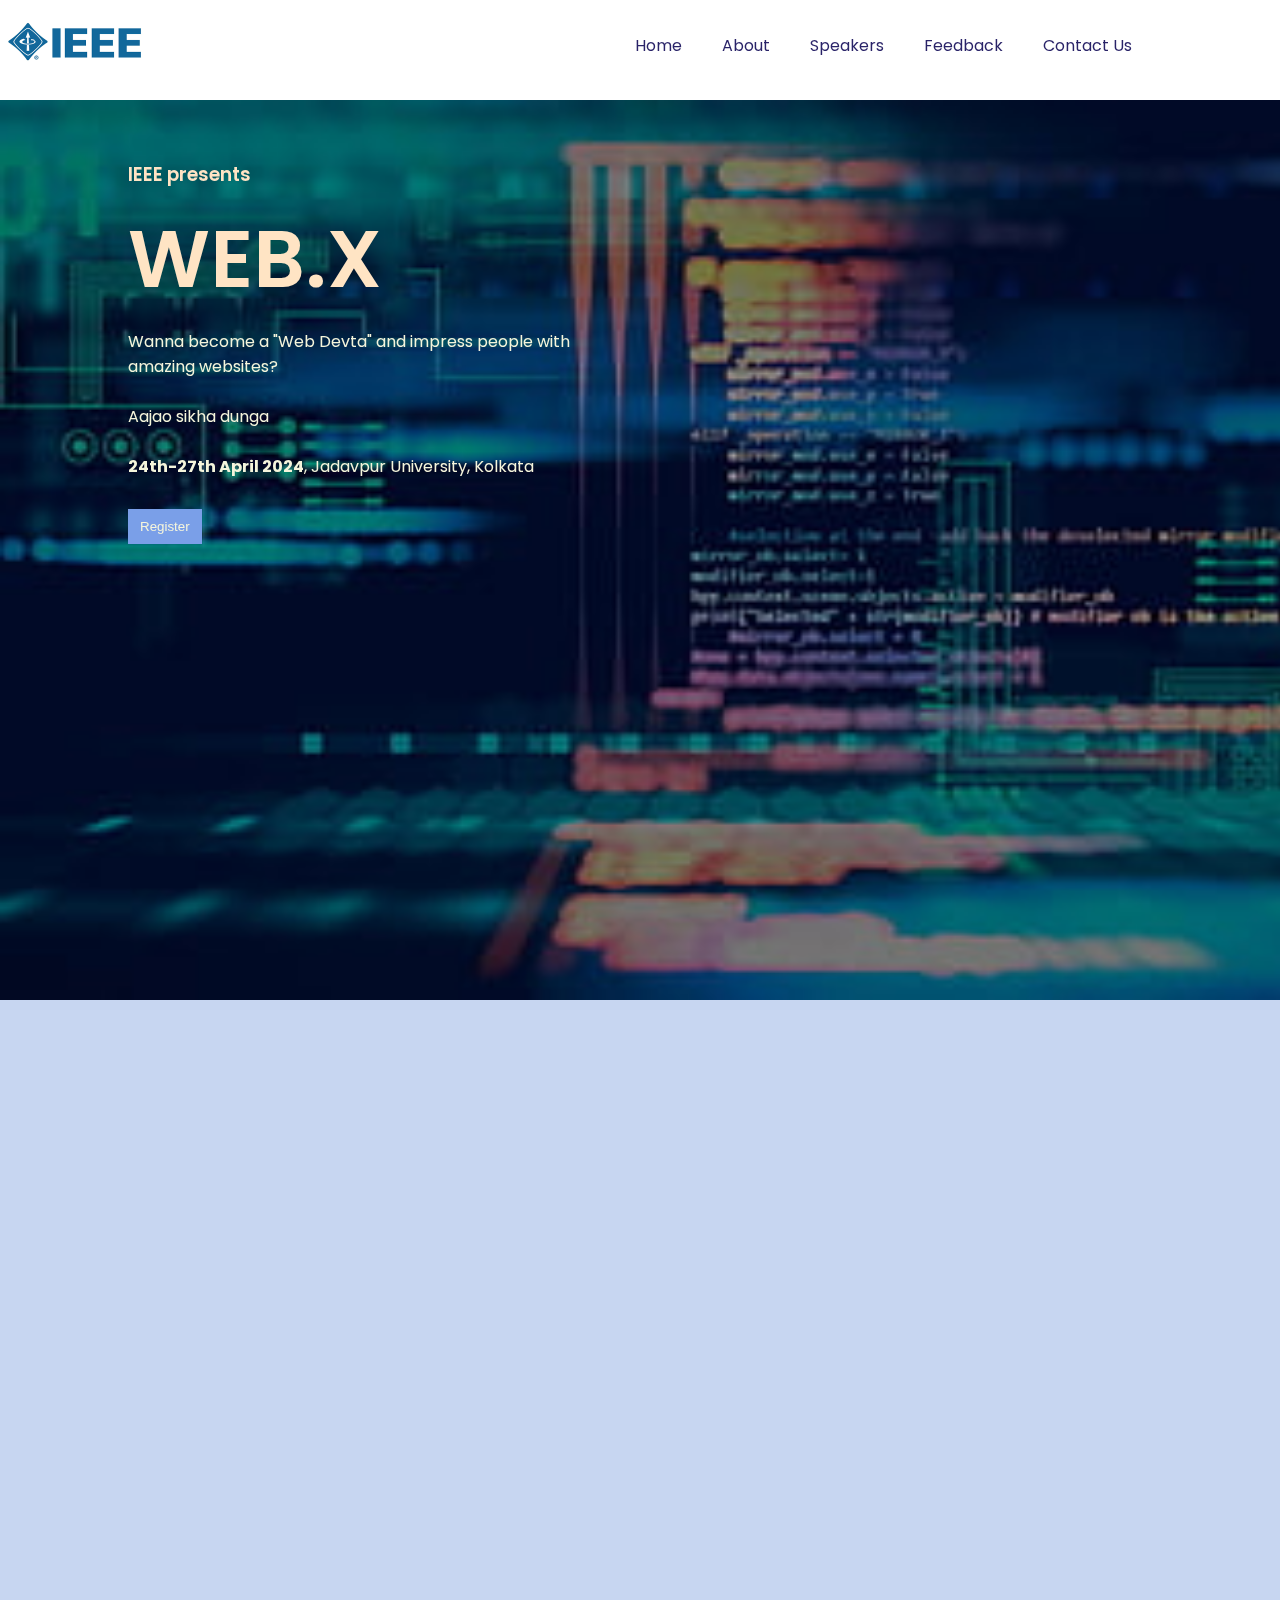
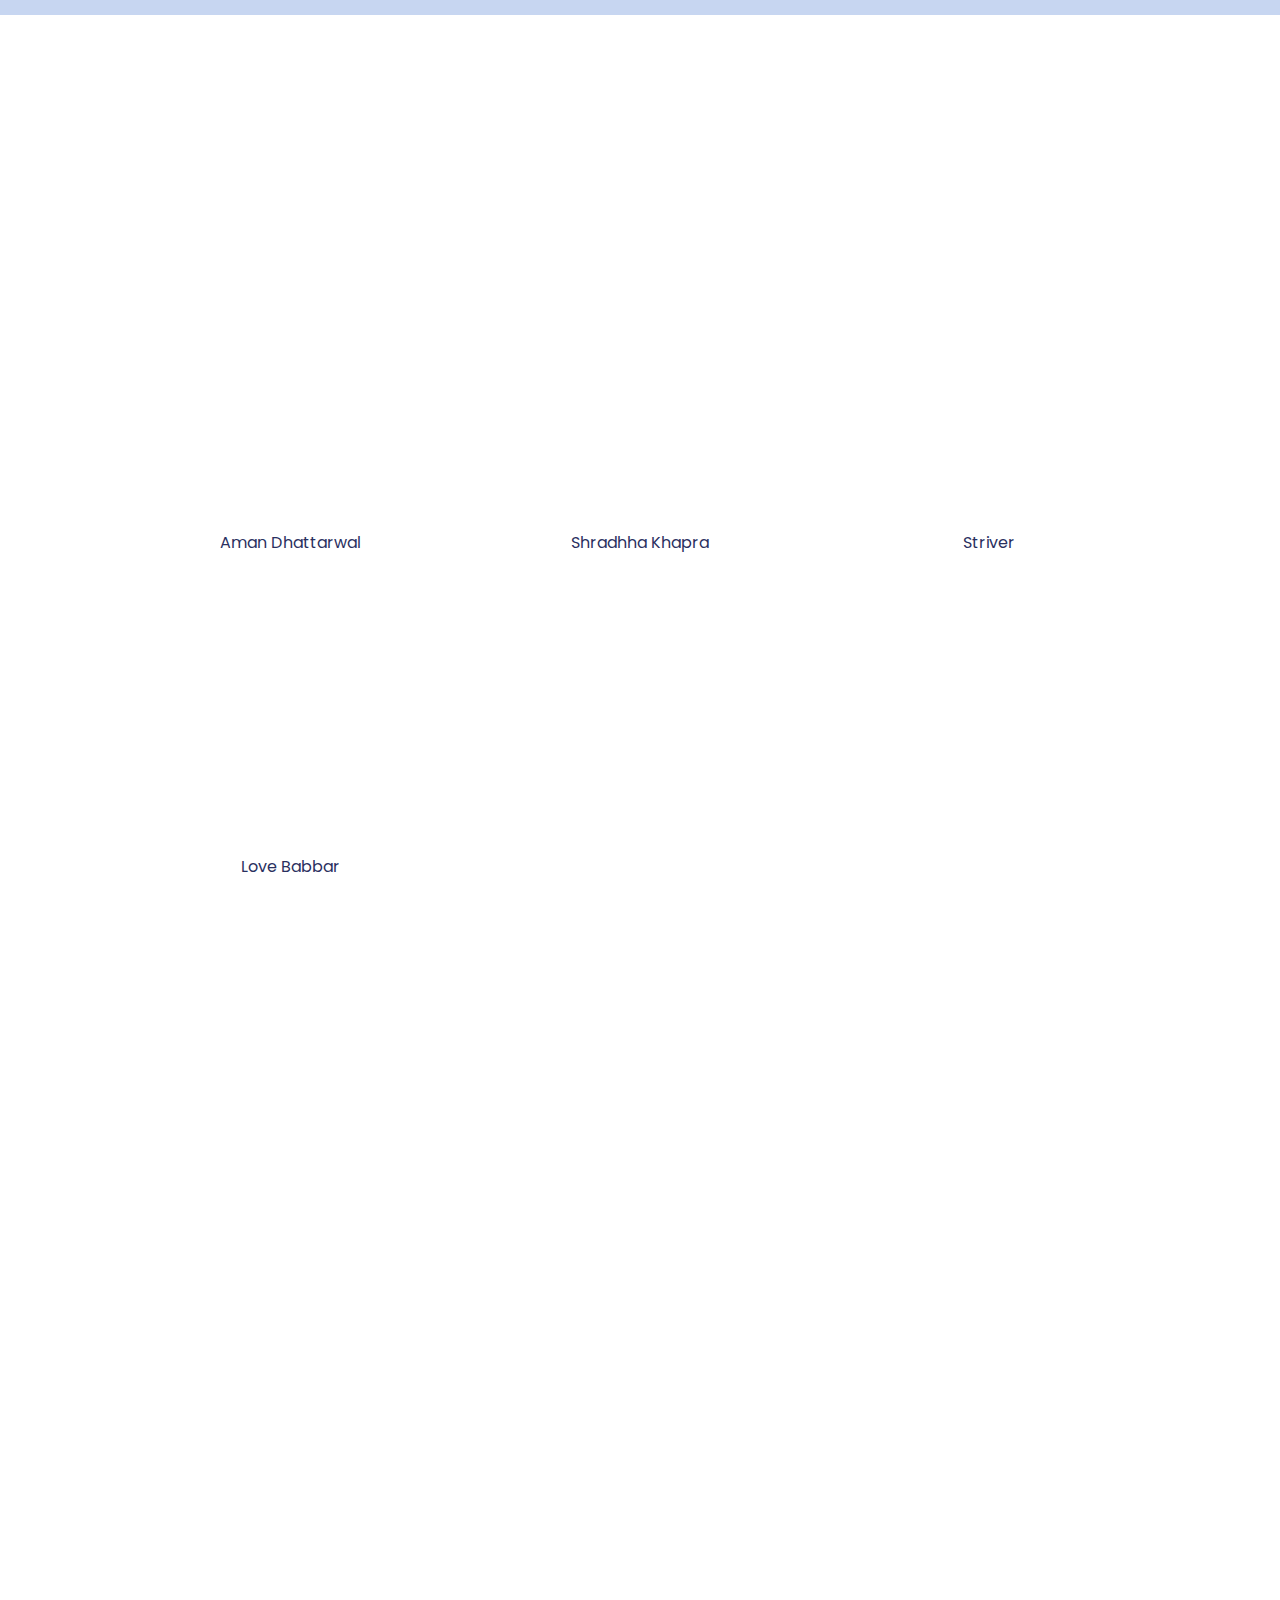
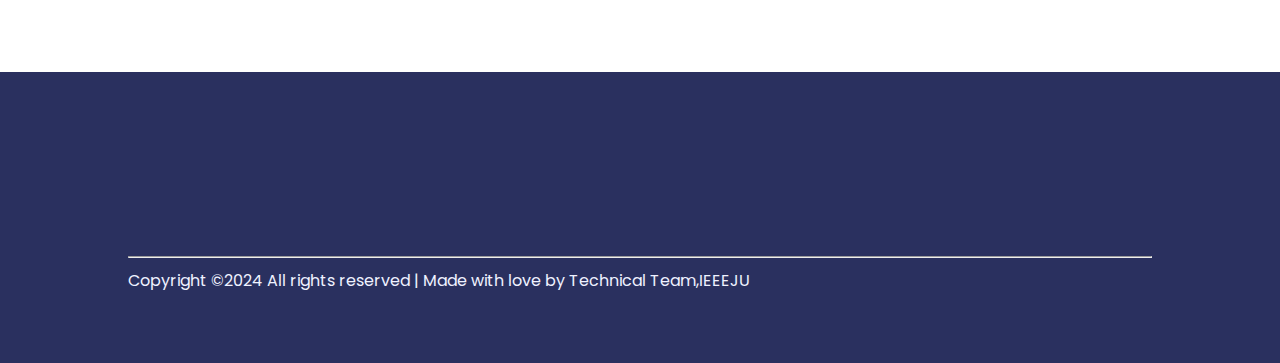
==== index.html @ 55d135ec "Update index.html" ====
<!DOCTYPE html>
<html lang="en">
<head>
    <meta charset="UTF-8">
    <meta http-equiv="X-UA-Compatible" content="IE=edge">
    <meta name="viewport" content="width=device-width, initial-scale=1.0">
    <title>Nehal Modi</title>

    <!-- ========= AOS CSS ========= -->
    <link href="https://unpkg.com/aos@2.3.1/dist/aos.css" rel="stylesheet">
    <!-- ========= Font Awesome CDN ========= -->
    <link rel="stylesheet" href=" https://stackpath.bootstrapcdn.com/font-awesome/4.7.0/css/font-awesome.min.css">
    <!-- ========= Custom CSS ========= -->
    <link rel="stylesheet" href="./style.css">

</head>
<body>

    <!-- ================== HEADER ================== -->
    <header class="header" id="header">
      <div class="container">
          <nav class="nav" id="nav">
              <div class="logo">
                  <img src="iee logo.png" alt="">
              </div>
              <ul class="nav-list">
                  <li class="nav-item"><a href="">Home</a></li>
                  <li class="nav-item"><a href="#services">About</a></li>
                  <li class="nav-item"><a href="#portfolio">Speakers</a></li>
                  <li class="nav-item"><a href="#feedback">Feedback</a></li>
                  <li class="nav-item"><a href="#footer">Contact Us</a></li>
              </ul>
              <div class="toggle"><i class="fa fa-bars"></i></div>
          </nav>
<div  data-aos="fade-down" class="header-content" >
  <br><br>
  <h3>IEEE presents</h3>
  <h1> WEB.X</h1>
  <p>Wanna become a "Web Devta" and impress people with amazing websites?<br><br>Aajao sikha dunga<br><br><b>24th-27th April 2024</b>, Jadavpur University, Kolkata</p>
  <a href="register.html"><button class="ctn">Register</button></a>
</div></div>
  </header>
  

<!-- ================== highlights ================== -->
<section id="services" class="services">
 <div class="container">
  <div data-aos="fade-down" class="title"><h1>Event Highlights
  </h1>
</div>
<div class="services-wrapper grid">
    <div data-aos="fade-right" class="service">
      <i class="fa-solid fa-code"></i>
      <h1>Day 1</h1>
      <p>Lorem ipsum dolor sit amet consectetur adipisicing elit. Expedita, maiores? Eum in a, odit facilis ad architecto doloribus quod error dolore assumenda nam aut. Neque assumenda velit veniam error libero est ut culpa in ab ratione, saepe totam corporis eius unde quaerat odit repudiandae repellendus iste ducimus enim illum suscipit?</p>

    </div>
    <div data-aos="fade-down" class="service">
      <i class="fa-solid fa-code"></i>
      <h1>Day 2</h1>
      <p>Lorem ipsum dolor sit amet consectetur adipisicing elit. Expedita, maiores? Eum in a, odit facilis ad architecto doloribus quod error dolore assumenda nam aut. Neque assumenda velit veniam error libero est ut culpa in ab ratione, saepe totam corporis eius unde quaerat odit repudiandae repellendus iste ducimus enim illum suscipit?</p>
      
    </div>
    <div data-aos="fade-left" class="service">
      <i class="fa-solid fa-code"></i>
      <h1>Day 3</h1>
      <p>Lorem ipsum dolor sit amet consectetur adipisicing elit. Expedita, maiores? Eum in a, odit facilis ad architecto doloribus quod error dolore assumenda nam aut. Neque assumenda velit veniam error libero est ut culpa in ab ratione, saepe totam corporis eius unde quaerat odit repudiandae repellendus iste ducimus enim illum suscipit?</p>
      
    </div>
</div>
 </div>

</section>
<!-- ================== speakers================== -->
<section class="portfolio" id="portfolio">
  <div class="container">
    <div data-aos="fade-down" class="title">
      <h1>Speakers</h1>
      <p>Lorem ipsum dolor, sit amet consectetur adipisicing elit. Assumenda veritatis consectetur sequi error cumque ullam esse corrupti excepturi dolorem ipsam.</p>
    </div>
    <div class="portfolio-wrapper grid">
      <div class="portfolio-item">
        <img data-aos="zoom-in" src="img1.jpg" alt="" width="300" height="300">
        <p>Aman Dhattarwal</p>
      </div>
      <div class="portfolio-item">
        <img data-aos="zoom-in" src="img2.jpg" alt="" width="300" height="300">
        <p>Shradhha Khapra</p>
      </div>
      <div class="portfolio-item">
        <img data-aos="zoom-in" src="img3.jpg" alt="" width="300" height="300">
        <p>Striver</p>
      </div>
      <div class="portfolio-item">
        <img data-aos="zoom-in" src="img4.jpg" alt="" width="300" height="300">
        <p>Love Babbar</p>
      </div>
    </div>

  </div>
</section>
<!-- ================== sponsors ================== -->
<section class="sponsors" id="sponsors">
  <div class="container">
    <div data-aos="fade-dowm" class="title">
      <h1>Our Sponsors</h1>
    </div>
    <div class="sponsors-wrapper grid">
      <img data-aos="zoom-in" src="img11.png" alt="" width="200" height="100">
      <img data-aos="zoom-in" src="img12.jpg" alt="" width="200" height="100">
      <img data-aos="zoom-in" src="img13.png" alt="" width="200" height="100">
      <img data-aos="zoom-in" src="img14.png" alt="" width="200" height="100">

      
    </div>

  </div>
</section>
<br><br>
<!-- ================== feedback ================== -->
<section class="feedback" id="feedback">
  <div class="container1">
    <div data-aos="zoom-in" class="wrapper">
      <h1>Feedback Form</h1>
      <form action="#">
        <textarea name="opinion" cols="30" rows="5" placeholder="Your opinion..."></textarea>
        <div class="btn-group">
          <button type="submit" class="btn submit">Submit</button>
          <button class="btn cancel">Cancel</button>
        </div>
      </form>
    </div>
  </div>
</section>
<br><br>
<!-- ================== footer================== -->
<footer id="footer">
  <div class="container">
    <div data-aos="fade-left" class="col">
      <div class="logo">
        <img src="iee logo.png" alt="" width="10px" height="50px">
      </div>
      <p>The Jadavpur University IEEE student branch, founded in 2010, belongs to the Kolkata section of Region 10 of the organization.</p>
    </div>
    
    <div data-aos="fade-right" class="col">
      <h3>Contact Us</h3>
      <ul class="footer-links">
        <li>188, Raja S.C. Mallick Rd, Kolkata-700032</li>
        <li>Email: jaduniv.ieee@gmail.com</li>
        <li>Phone: +91 98361 05125</li>
      </ul>
    </div>
    
  </div>
  <hr>
  <div  class="copyright">
    <p>
      Copyright ©2024 All rights reserved | Made with love by Technical Team,IEEEJU
    </p>
  </div>
</footer>
    <!-- ================== AOS ================== -->
    <script src="https://unpkg.com/aos@2.3.1/dist/aos.js"></script>
    <script> AOS.init({
      duration:800,
    }); 
    </script>
    <script>
      let menuBtn=document.querySelector('.toggle')
      let navList=document.querySelector('.nav-list')
      menuBtn.addEventListener('click',()=>{
        navList.classList.toggle('active')
      })
    </script>
</body>
</html>
---- style.css ----
@import url('https://fonts.googleapis.com/css2?family=Poppins:wght@400;500;600&display=swap');


/* ====== Variables ==== */
:root {
    --darkblue : #242A56;
    --lightblue : #749BE7;
    --bg : #EFF2FF;
    --gradient : linear-gradient(to bottom right, #2a305f,#242a5652);

    --bold : 600;
    --semi-bold : 500;
}
*{
    margin:0;
    padding:0;
    box-sizing: border-box;
}
body{
    font-family: 'Poppins',sans-serif;
    overflow-x: hidden;
}
a{
    text-decoration: none;
}
ul{
    list-style: none;
}
h1,h2,h3,h4{
    font-weight: var(--bold);
    color:var(--darkblue);
}
p{
    color:#2a305f;
}
.container{
    width: 80%;
    margin: auto;
}
.grid{
    display: grid;
    grid-gap: 1.5rem;
}
section{
    padding: 60px 0;
}
.header{
    background-image: url('logo.jpg');
    width:100vw;
    height:100vh;
    background-size: cover;
}
nav{
    display:flex;
    justify-content: space-between;
    align-items: center;
    position: fixed;
    top: 0;
    left: 0;
    width: 90%;
    
    z-index: 999;
}
.logo img{
    width:150px;
}
ul{
    display:flex;
    align-items: center;
}
ul li a{
    color:rgba(11, 5, 83, 0.878);
    margin:0 20px;

}
.ctn{
    padding:10px 12px;
    background-color: rgb(122, 159, 232);
    border: none;
    color:beige
    
}
.header-content {
  width:50%;
  margin-top:100px;
  align-items: center;
  justify-content: center;
  
}
.header-content h1,.header-content h3 {
    color: bisque;
    margin: 10px auto;
}
.header-content h1{
    font-size:5rem;
}

.header-content p{
    margin-bottom:30px;
    color: beige;
}
.ctn:hover, .ctn:hover.ctn a{
    color:#749BE7;
    background-color: antiquewhite;
}
.nav-item:hover.nav-item a{
    color:#e7cc74
    
}
.title{
    text-align:center;
    max-width: 50%;
    margin:auto;
    font-size: medium;
}
.title h1{
    font-size: 2rem;
    margin-bottom:2px;
}
.services{
    background-color: #c7d6f1;
}
.services-wrapper{
    margin-top:60px;
    grid-template-columns: repeat(auto-fit,minmax(300px,auto));
}
.service{
    background:#EFF2FF;
    padding: 2rem 1rem;
    box-sizing: 2px 2px 2px 2px rgba(0, 0, 0, 0.208);
    border-radius: 5px;
}
 .service:hover{
    background:var(--gradient);
 }
 .service:hover.service p,
 .service:hover.service h1,
 .service:hover.service .fa{
    color:#EFF2FF;
 }
.service.fa{
    font-size: 30px;
    color:#e7cc74;
    margin-bottom:10px;
}
.server h1{
    margin-bottom: 10px;

}
.portfolio-item {
    position: relative;
    text-align: center;
  }
  
  .portfolio-item img {
    display: block;
  }
  
  .portfolio-item p {
    position: absolute;
    bottom: 0;
    left: 50%;
    transform: translateX(-50%);
    background-color: rgba(255, 255, 255, 0.8); 
    padding: 5px 10px;
  }
.portfolio-wrapper{
    margin-top: 60px;
    grid-template-columns: repeat(auto-fit,minmax(250px,auto));
}
.sponsors-wrapper{
    margin-top: 60px;
    grid-template-columns: repeat(auto-fit,minmax(200px,auto));
}
footer{
    padding:60px 0;
    background-color: #2a305f;
}
footer .container{
    display:grid;
    grid-template-columns: repeat(auto-fit,minmax(500px,auto));
}
footer h3,
footer p,
footer li{
    color: #EFF2FF;
}
footer .col h3{
    margin-bottom: 10px;
}
footer ul{
    flex-direction: column;
    align-items: flex-start;
}
footer .col{
    display: flex;
    flex-direction: column;
    align-items: flex-start;
}
hr, .copyright{
    width:80%;
    margin:auto;
    margin:10px auto ;
}
.toggle{
    font-size:30px;
    color:rgb(243, 231, 231);
    display:none;
    z-index:99;
}
/* mobile device*/
@media only screen and (max-width:750px){
    body{
        font-family: 'Poppins',sans-serif;
        overflow-x: hidden;
        max-width:100%;
    }
    .logo img {
        width: 150px;
    }
    
    .toggle {
        display: inline;
    }nav{
        width:80%
    }
    .nav-list {
        position: absolute;
        top: 0;
        left: 0;
        background-color: #749BE7;
        flex-direction: column;
        width: 100vw;
        height: 100vh;
        margin-top: -100vh; 
        transition: margin 0.5s ease-in-out;
    }
    .nav-list.active {
        margin-top: 0;
    }
    .nav-list li {
        margin: 30px auto;
    }
    .header-content {
        width: 90%;
    }
    .header-content h1 {
        font-size: 2rem;
    }
    .title {
        max-width: 90%;
    }
    .grid {
        justify-content: center;
    }
    .sponsors-wrapper {
        margin-top: 30px;
    }
    footer .container {
        grid-template-columns: repeat(auto-fit, minmax(150px, auto));
    }
    footer .col {
        margin-bottom: 30px;
    }
    .container {
            overflow-x: hidden; 
        }
    
}

.wrapper {
	background: var(--white);
	padding: 2rem;
	max-width: 576px;
	width: 100%;
	border-radius: .75rem;
	box-shadow: var(--shadow);
	text-align: center;
}
.wrapper h1 {
	font-size: 2rem;
	font-weight: 600;
	margin-bottom: 1rem;
}

textarea {
	width: 100%;
	background: var(--light);
	padding: 1rem;
	border-radius: .5rem;
	border: none;
	outline: none;
	resize: none;
	margin-bottom: .5rem;
}
.btn-group {
	display: flex;
	grid-gap: .5rem;
	align-items: center;
    
  justify-content: center;
}
.btn-group .btn {
	padding: .75rem 1rem;
	border-radius: .5rem;
	border: none;
	outline: none;
	cursor: pointer;
	font-size: .875rem;
	font-weight: 500;
}
.btn-group .btn.submit {
	background: var(--blue);
	color: var(--white);
}
.btn-group .btn.submit:hover {
	background: var(--blue-d-1);
}
.btn-group .btn.cancel {
	background: var(--white);
	color: var(--blue);
}
.btn-group .btn.cancel:hover {
	background: var(--light);
}
.container1 {
    display: flex;
    justify-content: center;
    align-items: center;
    height: 20vh; 
  }
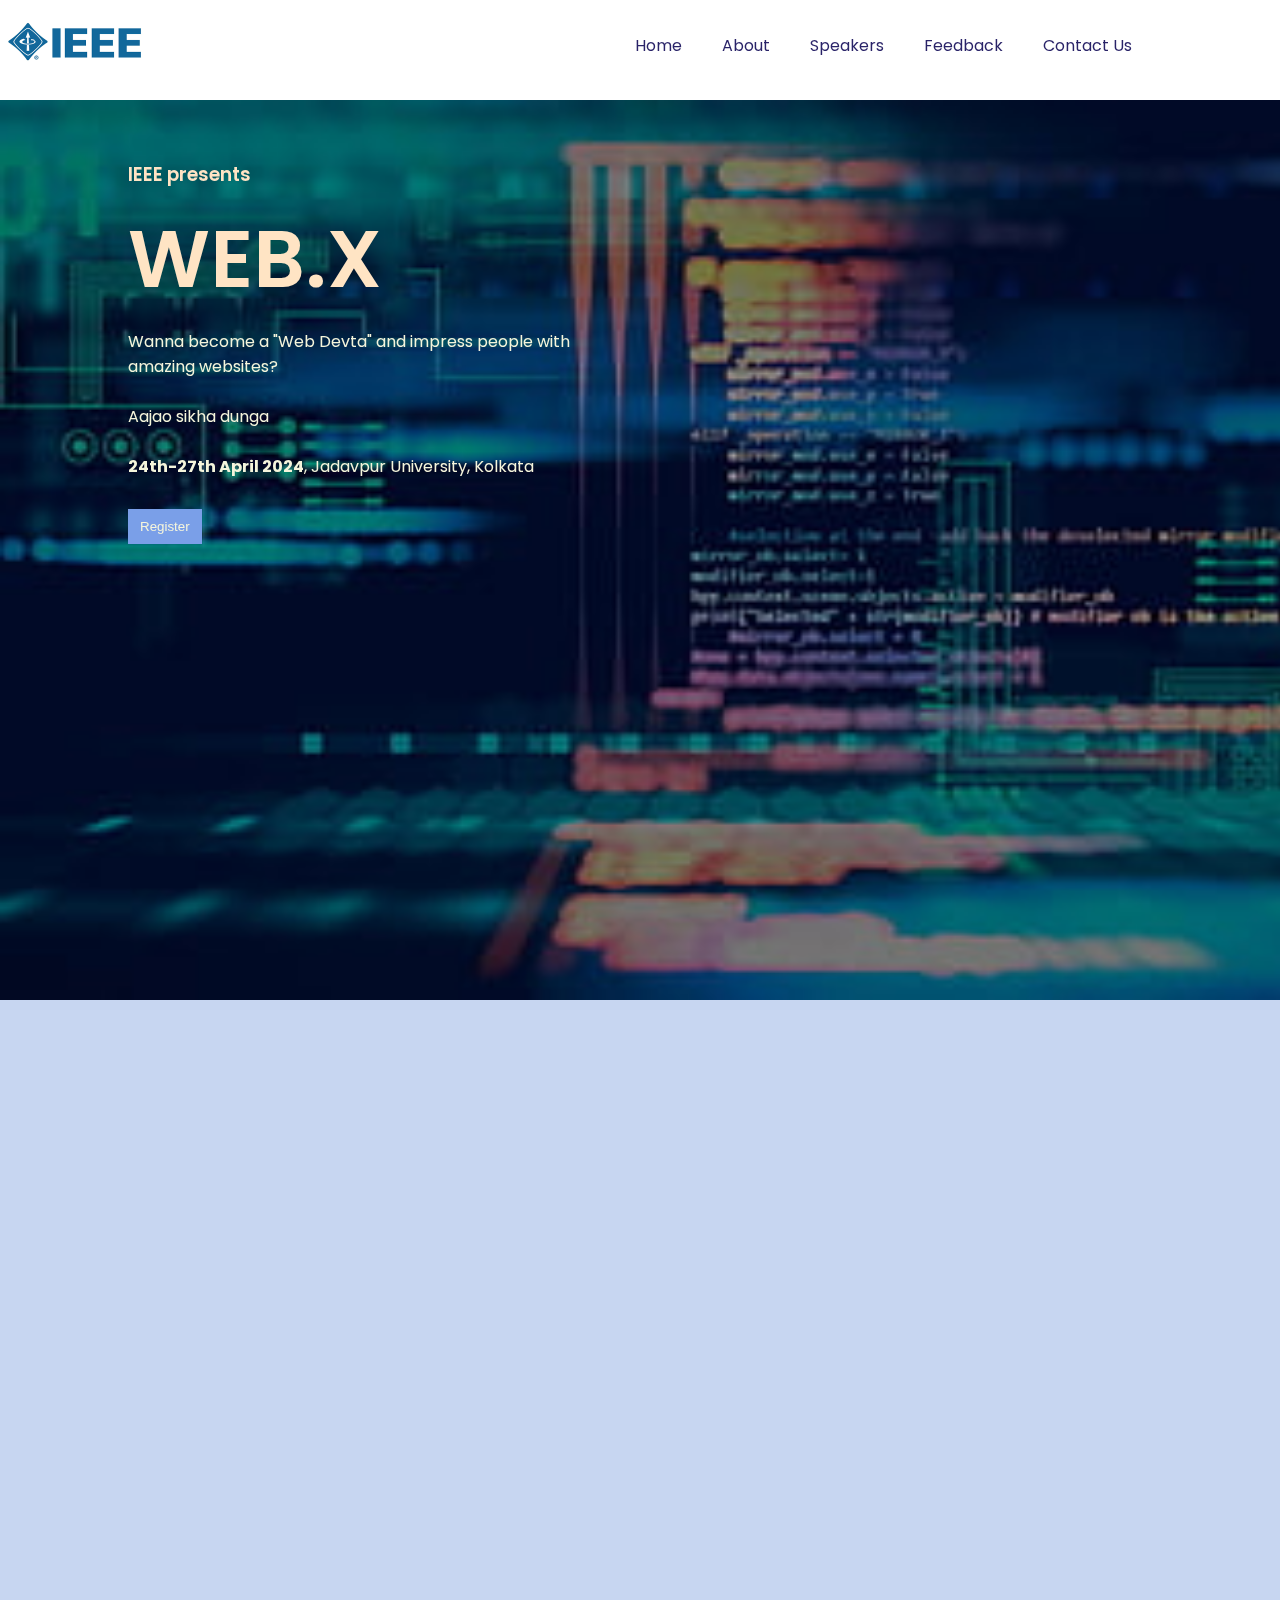
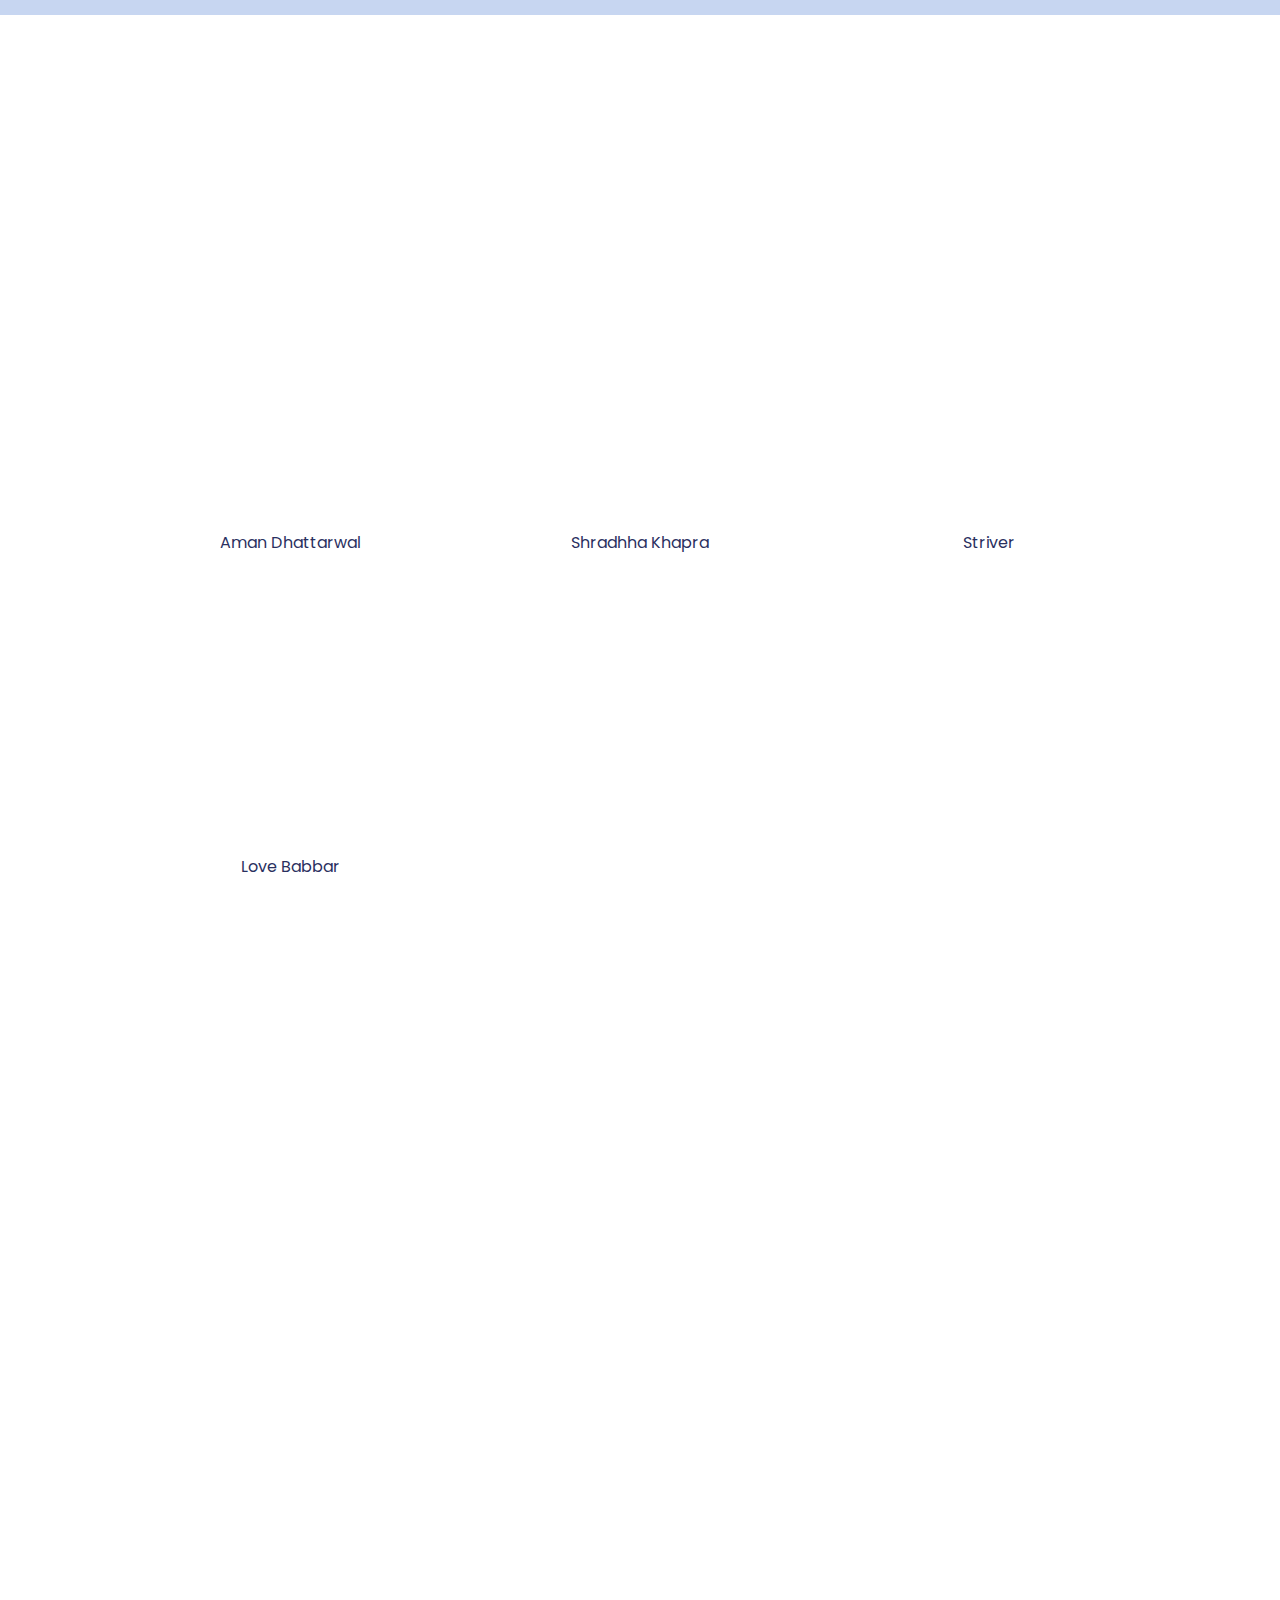
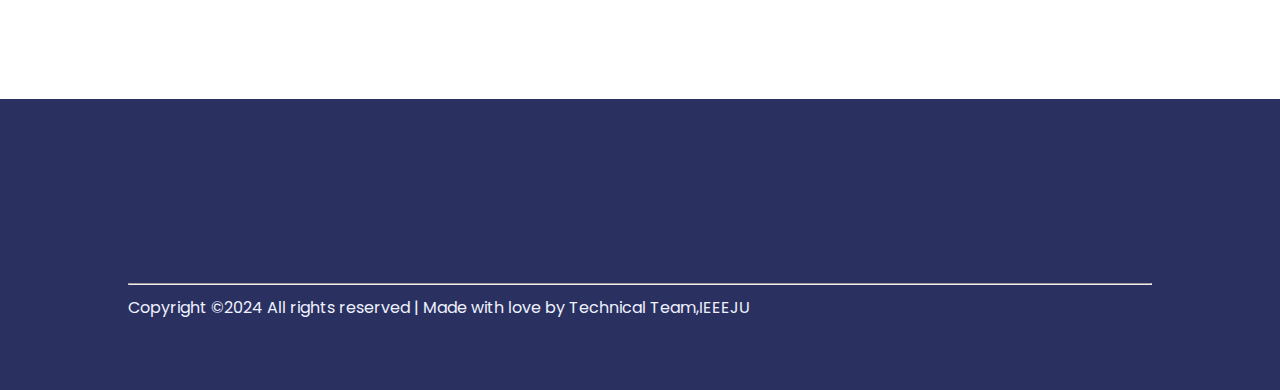
==== commit d00871e6: "Update index.html" ====
--- a/index.html
+++ b/index.html
@@ -10,6 +10,7 @@
     <link href="https://unpkg.com/aos@2.3.1/dist/aos.css" rel="stylesheet">
     <!-- ========= Font Awesome CDN ========= -->
     <link rel="stylesheet" href=" https://stackpath.bootstrapcdn.com/font-awesome/4.7.0/css/font-awesome.min.css">
+    <link rel="stylesheet" href="https://cdnjs.cloudflare.com/ajax/libs/font-awesome/5.15.3/css/all.min.css" />
     <!-- ========= Custom CSS ========= -->
     <link rel="stylesheet" href="./style.css">
 
@@ -50,19 +51,19 @@
 </div>
 <div class="services-wrapper grid">
     <div data-aos="fade-right" class="service">
-      <i class="fa-solid fa-code"></i>
+      <i class="fas fa-envelope"></i>
       <h1>Day 1</h1>
       <p>Lorem ipsum dolor sit amet consectetur adipisicing elit. Expedita, maiores? Eum in a, odit facilis ad architecto doloribus quod error dolore assumenda nam aut. Neque assumenda velit veniam error libero est ut culpa in ab ratione, saepe totam corporis eius unde quaerat odit repudiandae repellendus iste ducimus enim illum suscipit?</p>
 
     </div>
     <div data-aos="fade-down" class="service">
-      <i class="fa-solid fa-code"></i>
+      <i class="fas fa-envelope"></i>
       <h1>Day 2</h1>
       <p>Lorem ipsum dolor sit amet consectetur adipisicing elit. Expedita, maiores? Eum in a, odit facilis ad architecto doloribus quod error dolore assumenda nam aut. Neque assumenda velit veniam error libero est ut culpa in ab ratione, saepe totam corporis eius unde quaerat odit repudiandae repellendus iste ducimus enim illum suscipit?</p>
       
     </div>
     <div data-aos="fade-left" class="service">
-      <i class="fa-solid fa-code"></i>
+      <i class="fas fa-envelope"></i>
       <h1>Day 3</h1>
       <p>Lorem ipsum dolor sit amet consectetur adipisicing elit. Expedita, maiores? Eum in a, odit facilis ad architecto doloribus quod error dolore assumenda nam aut. Neque assumenda velit veniam error libero est ut culpa in ab ratione, saepe totam corporis eius unde quaerat odit repudiandae repellendus iste ducimus enim illum suscipit?</p>
       
@@ -104,6 +105,7 @@
   <div class="container">
     <div data-aos="fade-dowm" class="title">
       <h1>Our Sponsors</h1>
+        <br>
     </div>
     <div class="sponsors-wrapper grid">
       <img data-aos="zoom-in" src="img11.png" alt="" width="200" height="100">
--- a/style.css
+++ b/style.css
@@ -265,6 +265,7 @@
     .container {
             overflow-x: hidden; 
         }
+   
     
 }
 
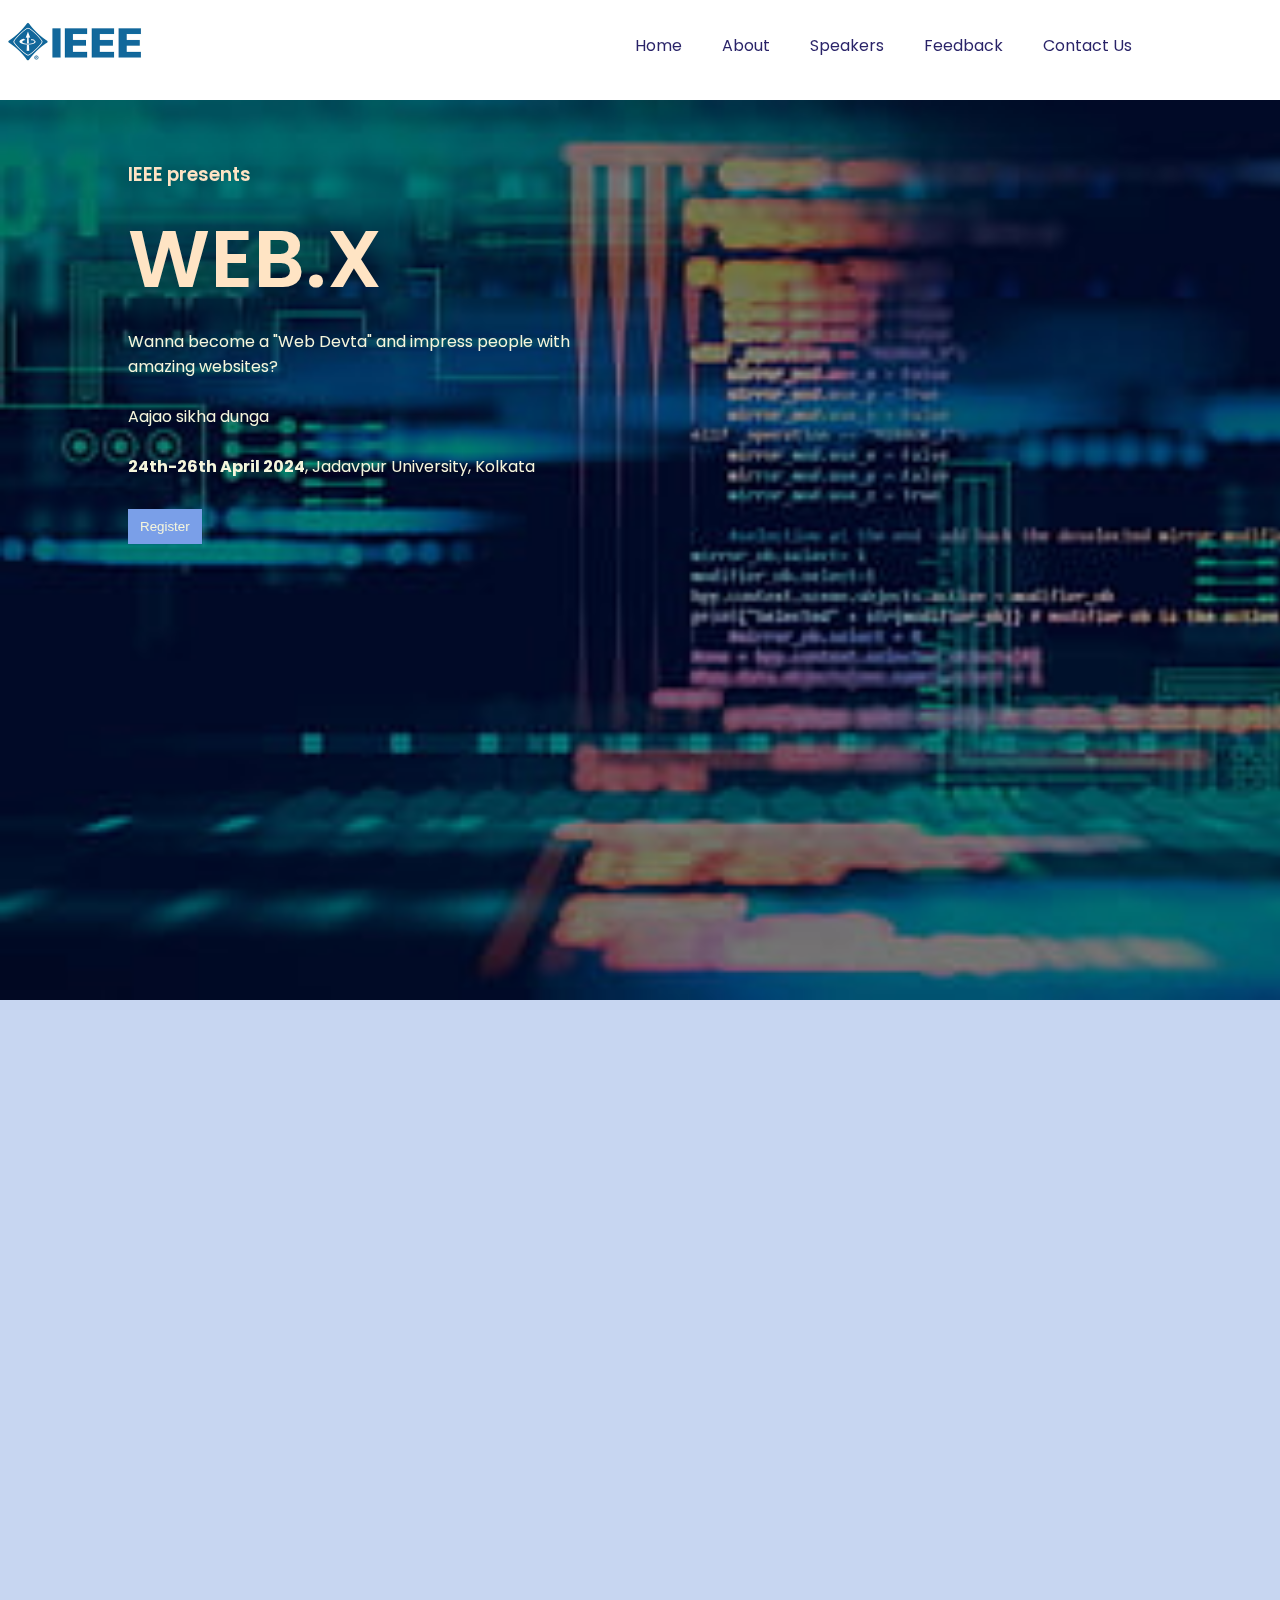
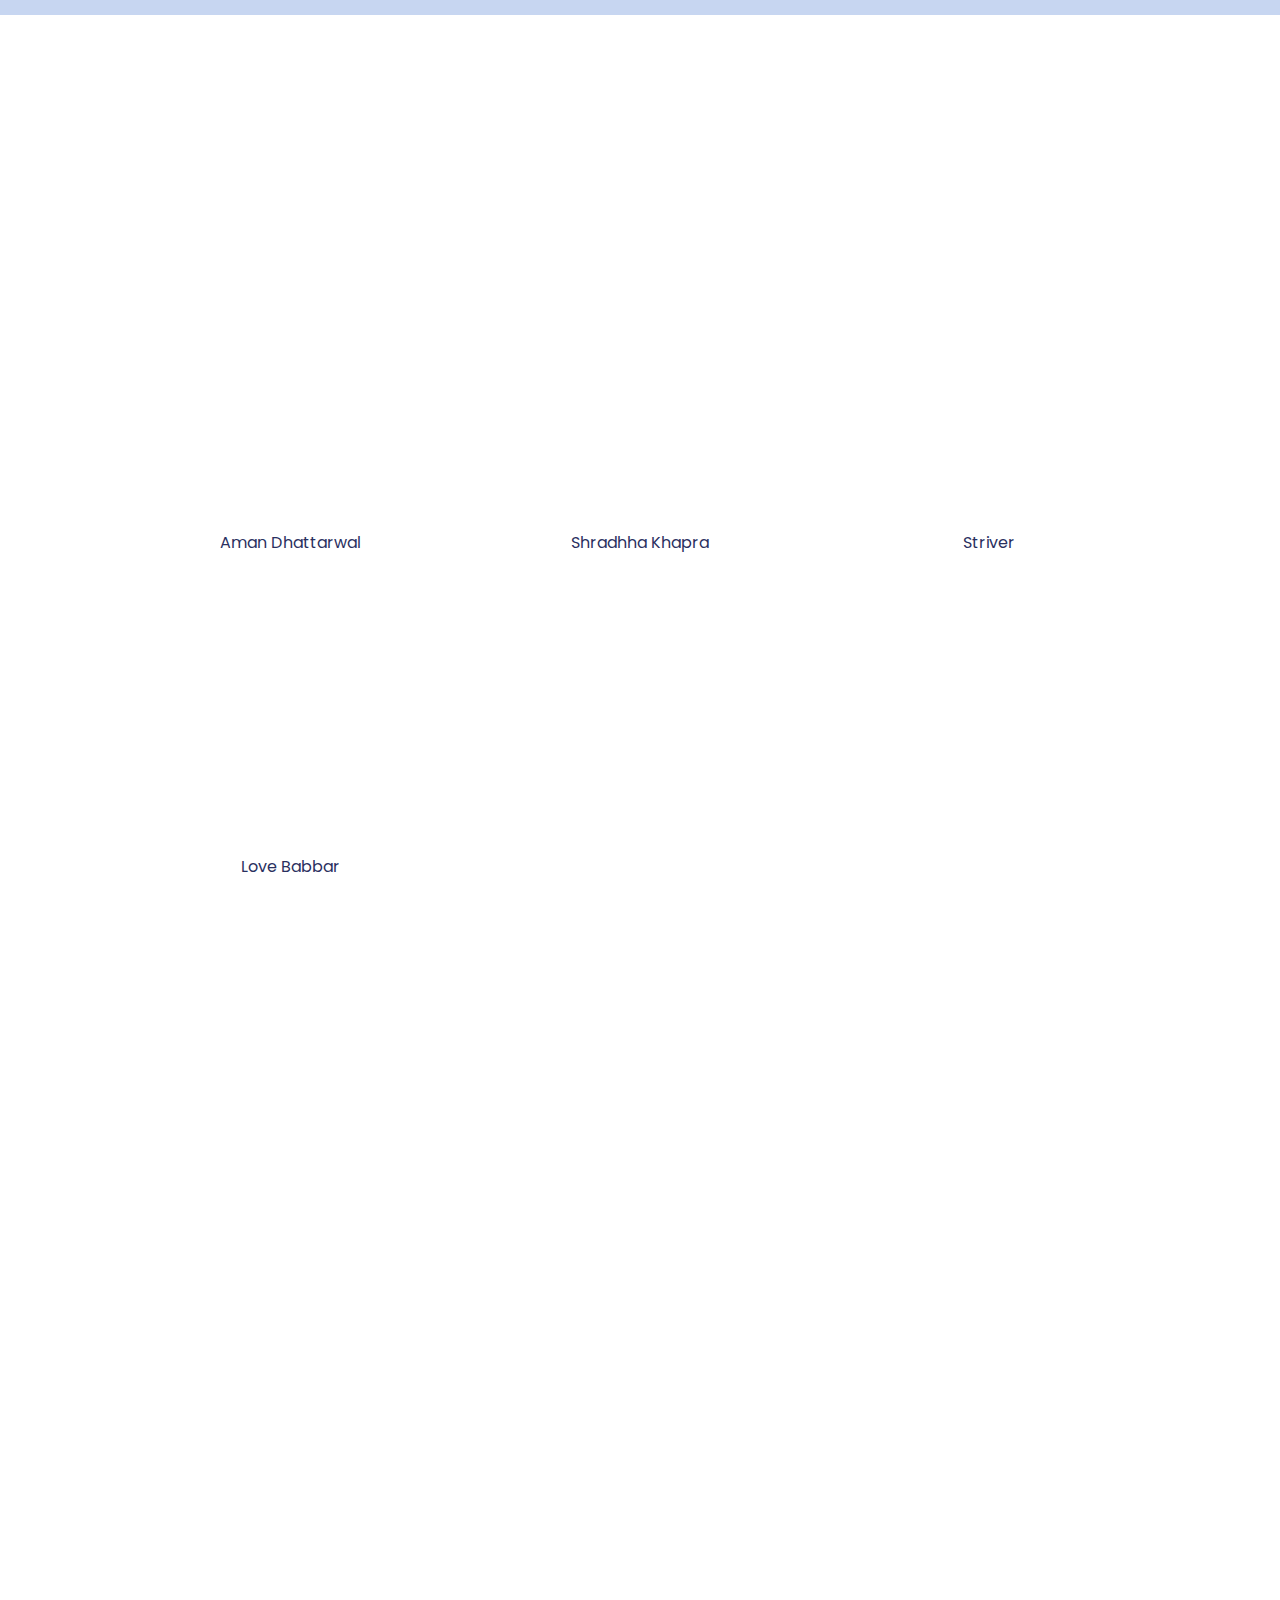
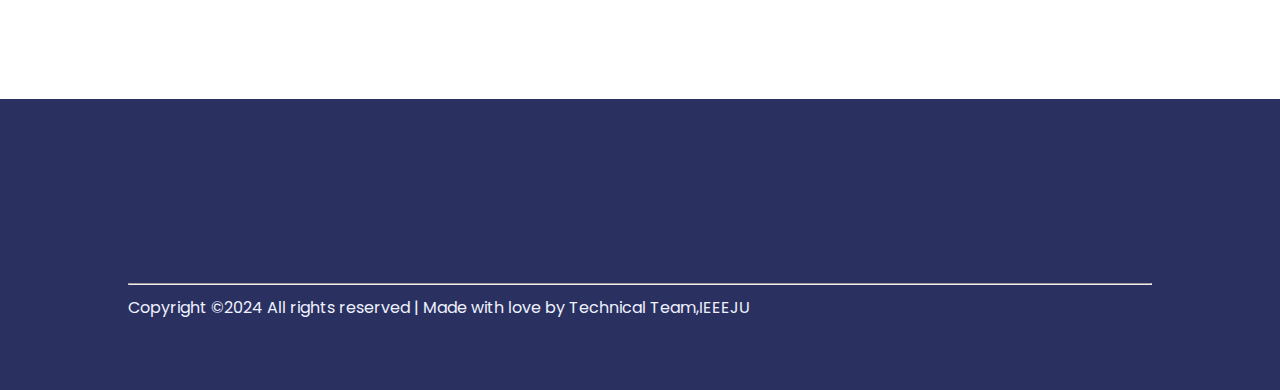
==== commit 9818f401: "Update index.html" ====
--- a/index.html
+++ b/index.html
@@ -37,7 +37,7 @@
   <br><br>
   <h3>IEEE presents</h3>
   <h1> WEB.X</h1>
-  <p>Wanna become a "Web Devta" and impress people with amazing websites?<br><br>Aajao sikha dunga<br><br><b>24th-27th April 2024</b>, Jadavpur University, Kolkata</p>
+  <p>Wanna become a "Web Devta" and impress people with amazing websites?<br><br>Aajao sikha dunga<br><br><b>24th-26th April 2024</b>, Jadavpur University, Kolkata</p>
   <a href="register.html"><button class="ctn">Register</button></a>
 </div></div>
   </header>
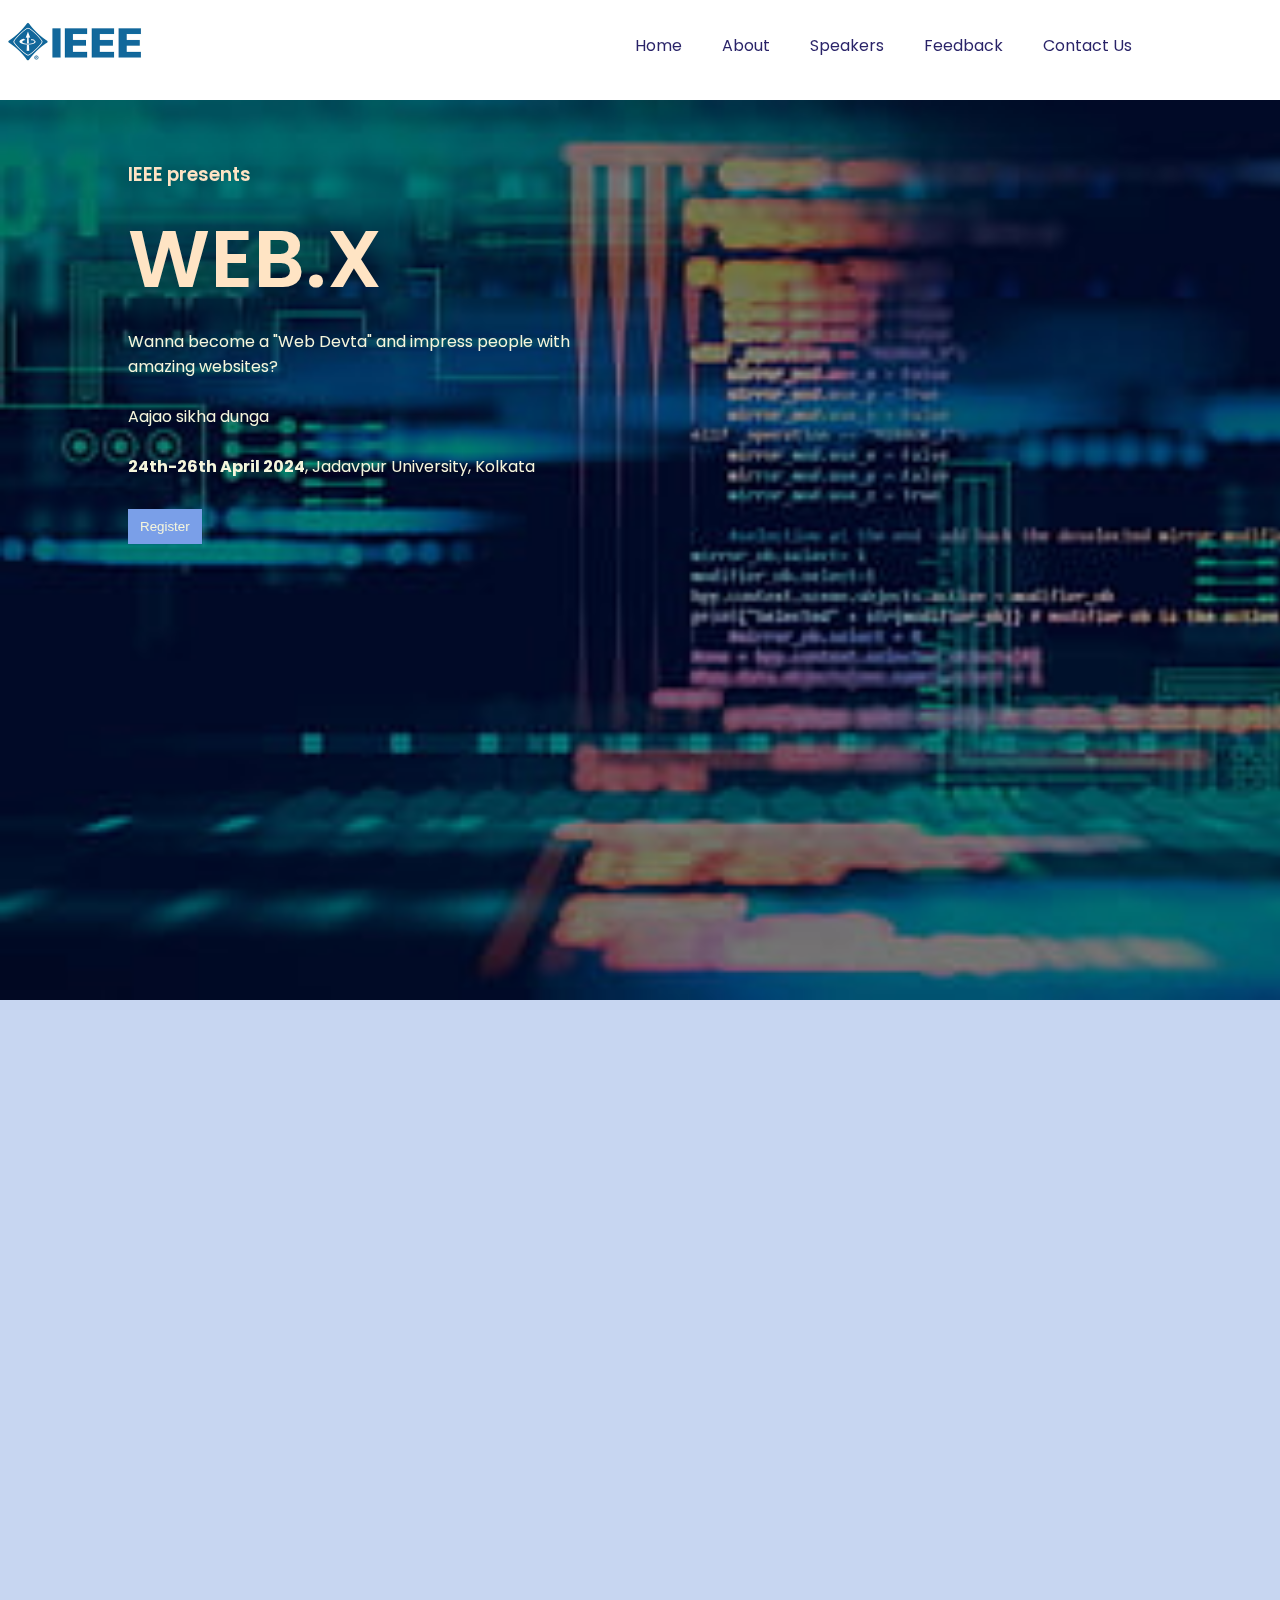
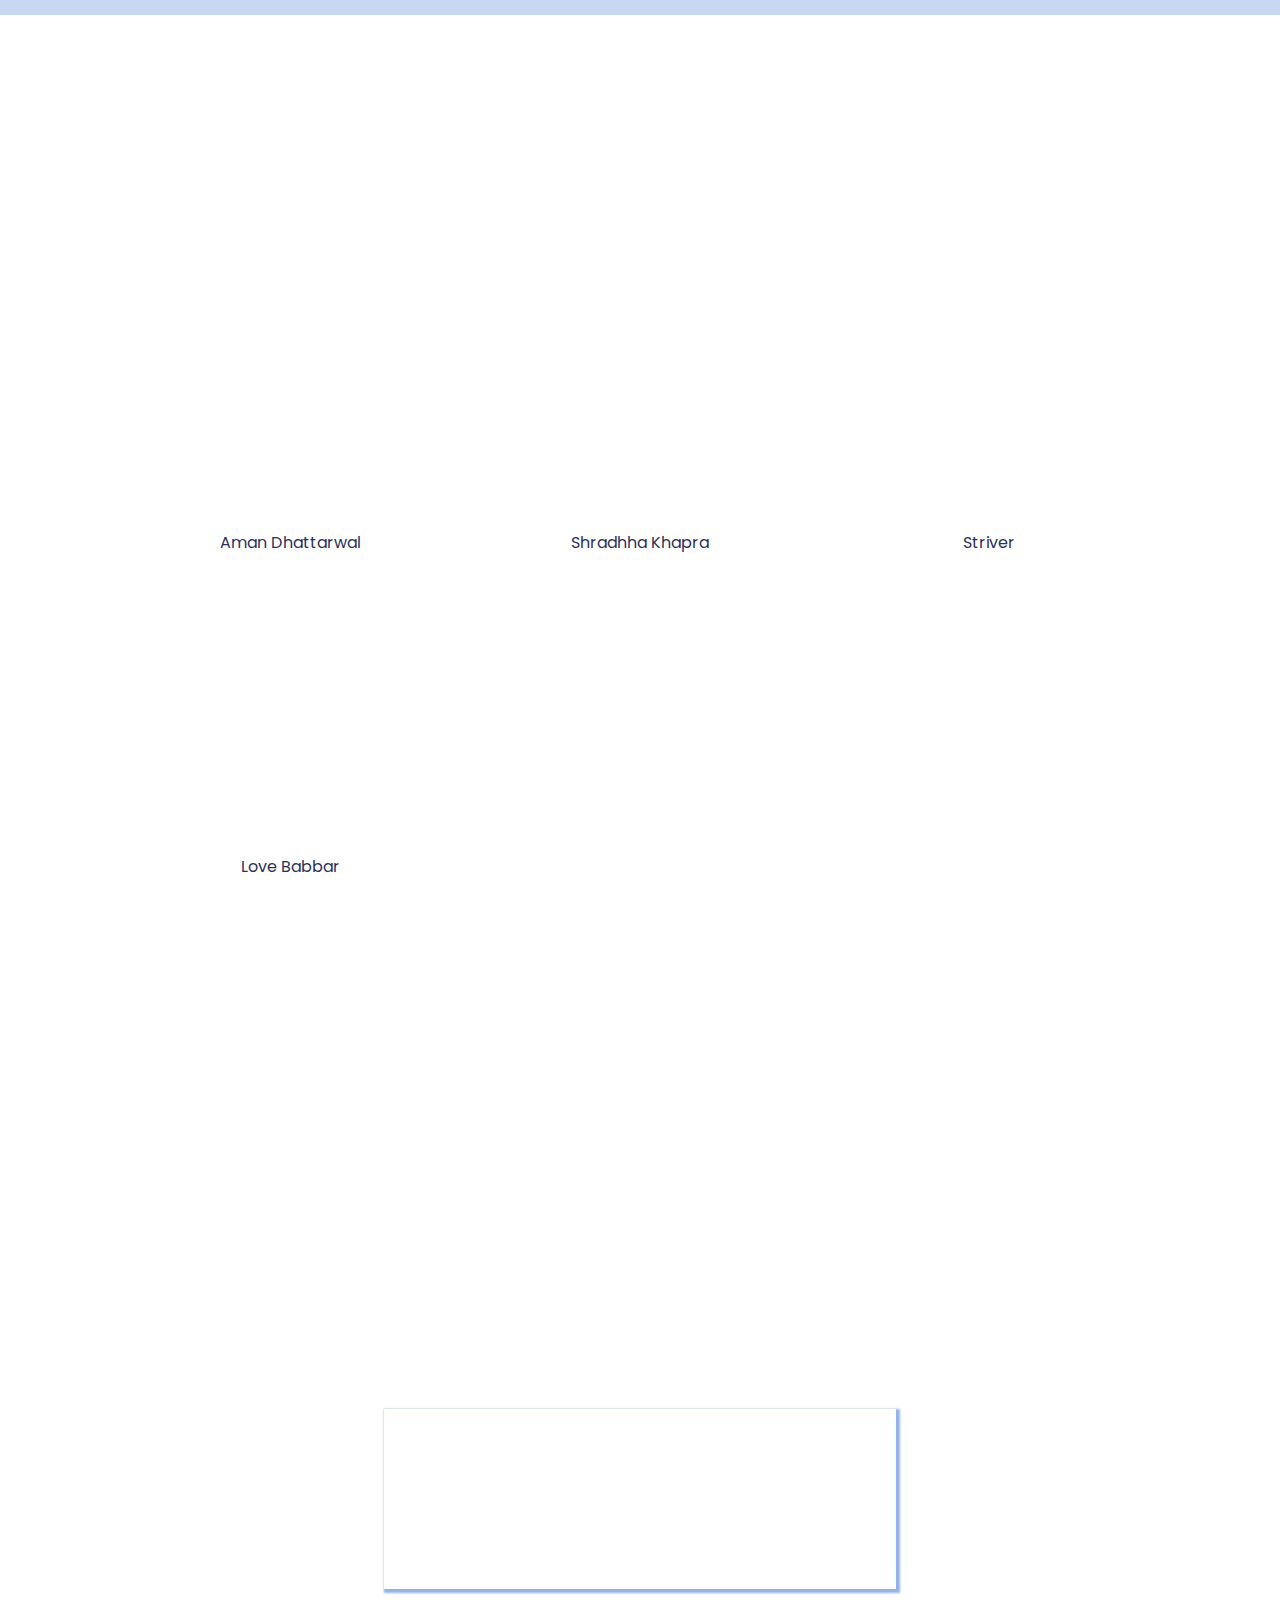
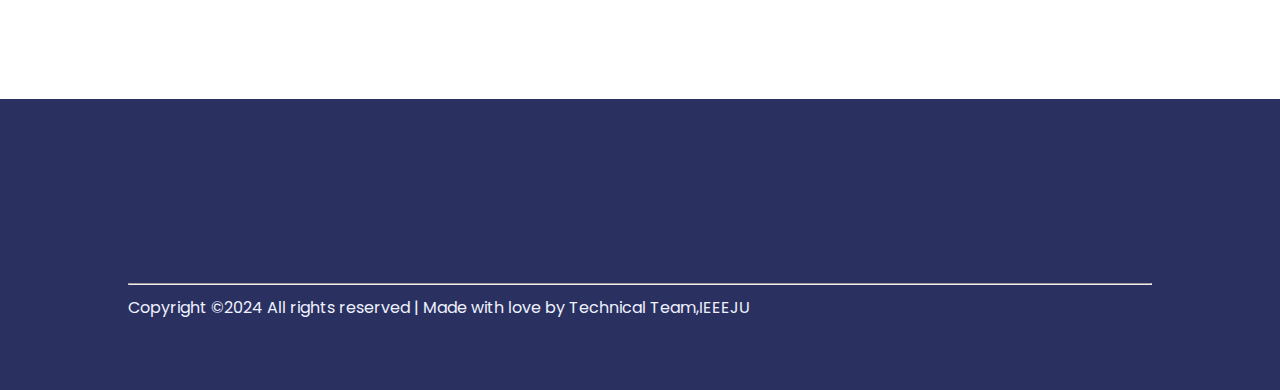
==== commit 99657706: "feedback gap" ====
--- a/index.html
+++ b/index.html
@@ -124,6 +124,7 @@
   <div class="container1">
     <div data-aos="zoom-in" class="wrapper">
       <h1>Feedback Form</h1>
+      <br><br>
       <form action="#">
         <textarea name="opinion" cols="30" rows="5" placeholder="Your opinion..."></textarea>
         <div class="btn-group">
--- a/style.css
+++ b/style.css
@@ -78,6 +78,7 @@
     background-color: rgb(122, 159, 232);
     border: none;
     color:beige
+    
     
 }
 .header-content {
@@ -225,14 +226,17 @@
         width:80%
     }
     .nav-list {
-        position: absolute;
-        top: 0;
-        left: 0;
+       position: absolute;
+        top: 65px;
+        left: 50%;
         background-color: #749BE7;
         flex-direction: column;
-        width: 100vw;
-        height: 100vh;
+        width: 50vw;
+        height: 70vh;
         margin-top: -100vh; 
+        font-size: 1re
+        
+        
         transition: margin 0.5s ease-in-out;
     }
     .nav-list.active {
@@ -329,4 +333,8 @@
     justify-content: center;
     align-items: center;
     height: 20vh; 
+    max-width:40%;
+    margin-left:auto;
+    margin-right:auto;
+    box-shadow: 2px 2px 2px 2px rgb(145, 178, 239) ;
   }
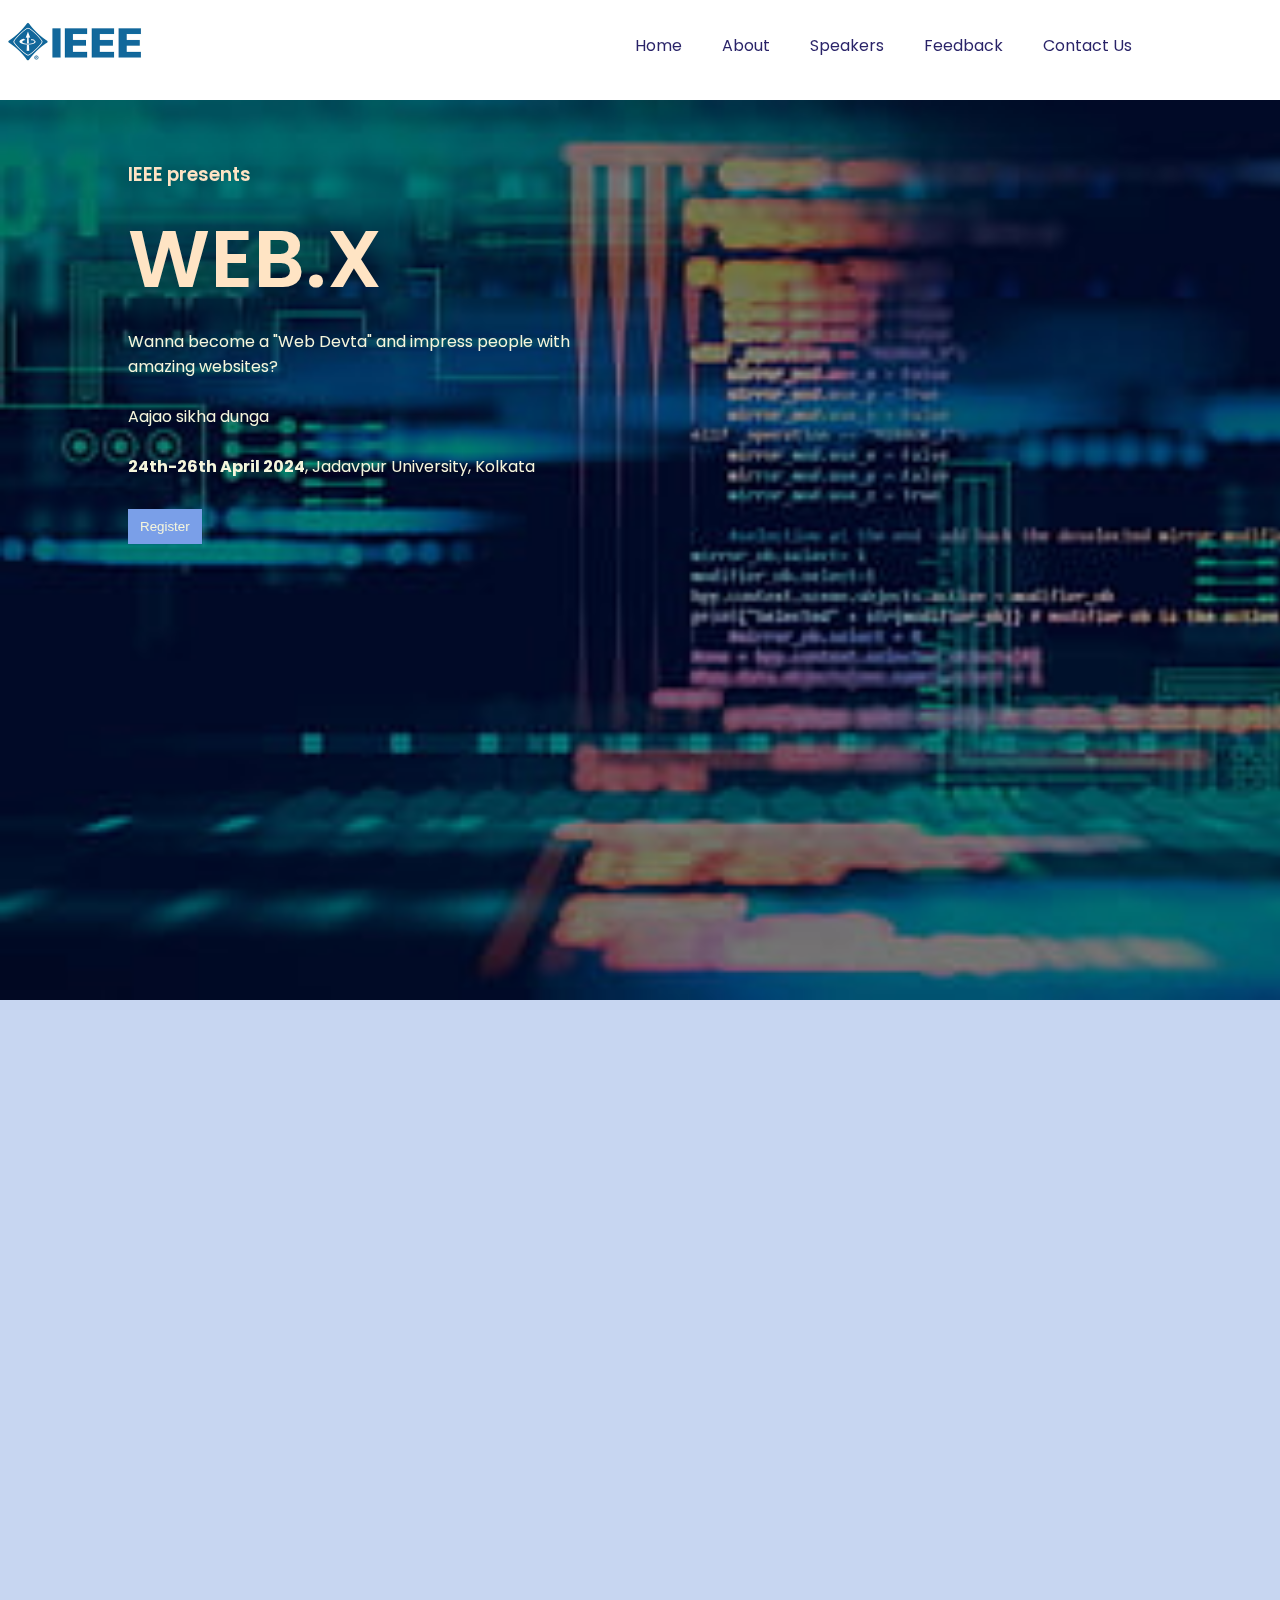
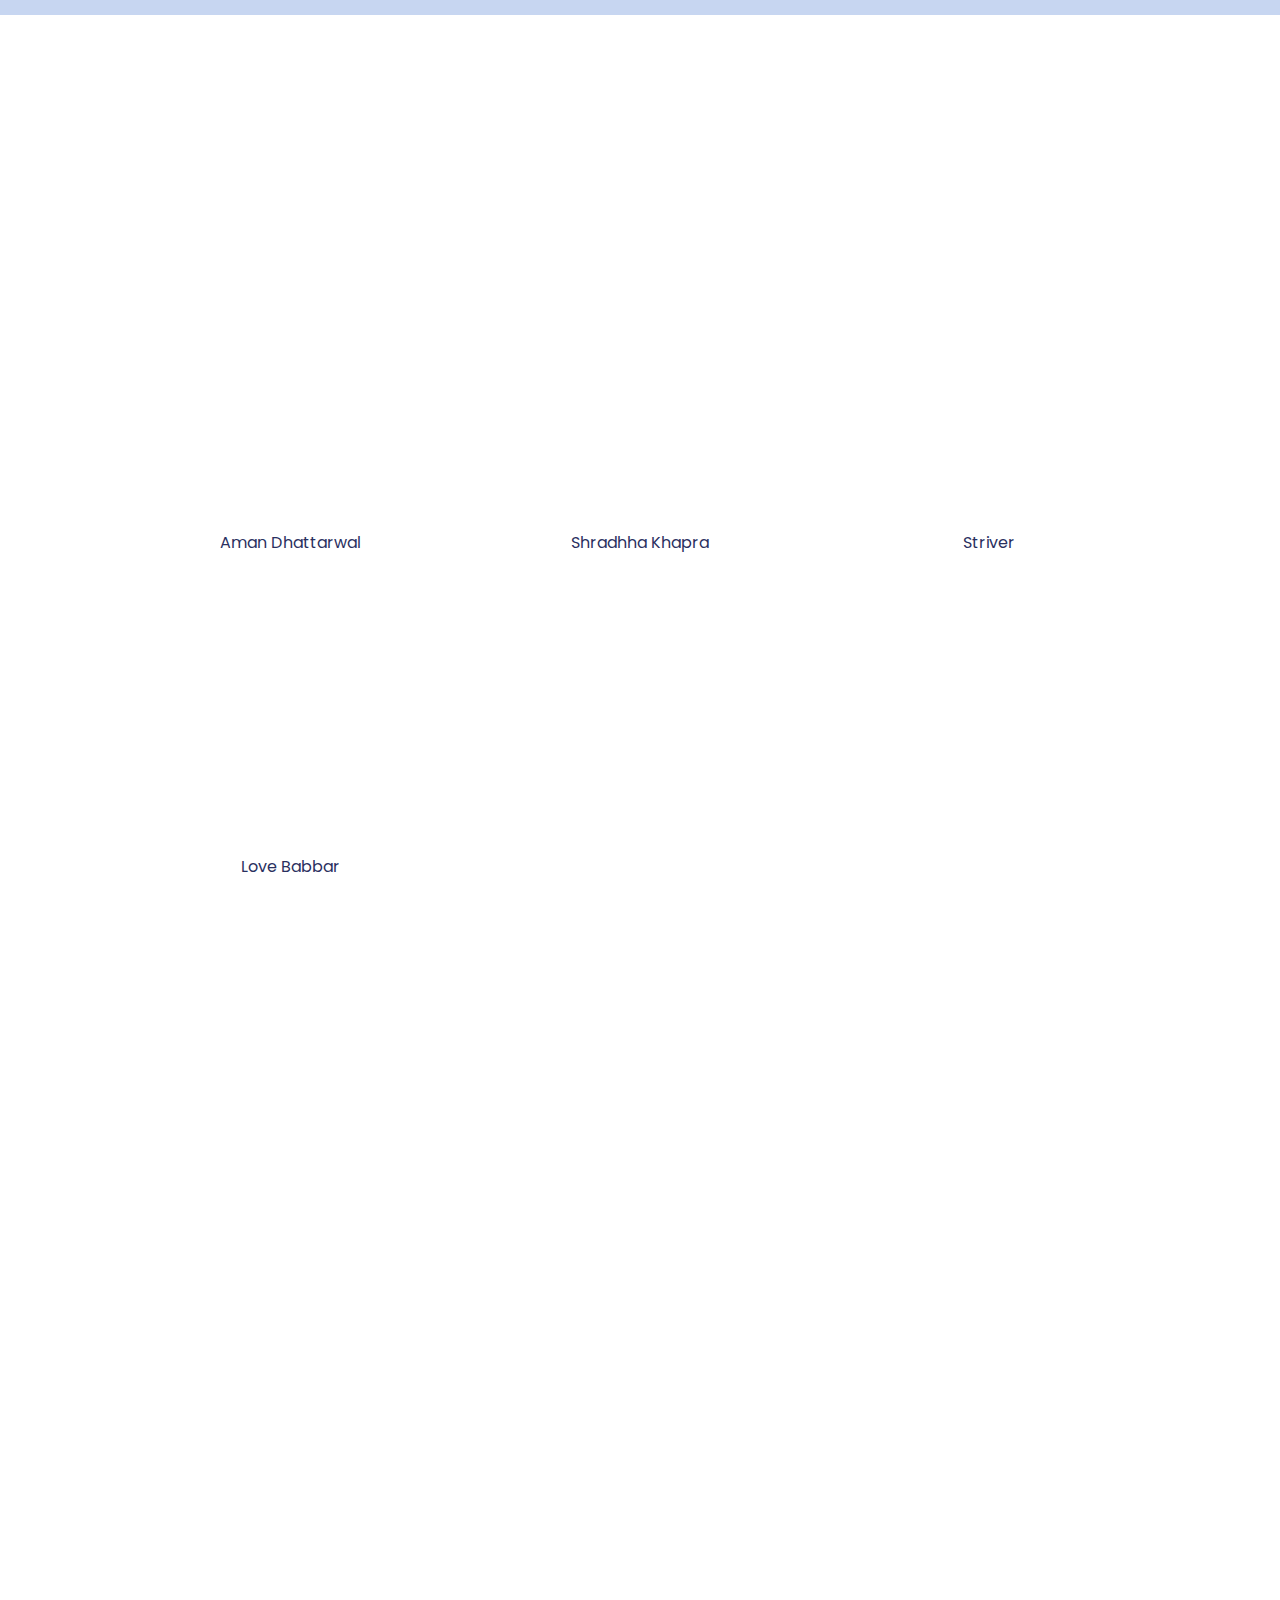
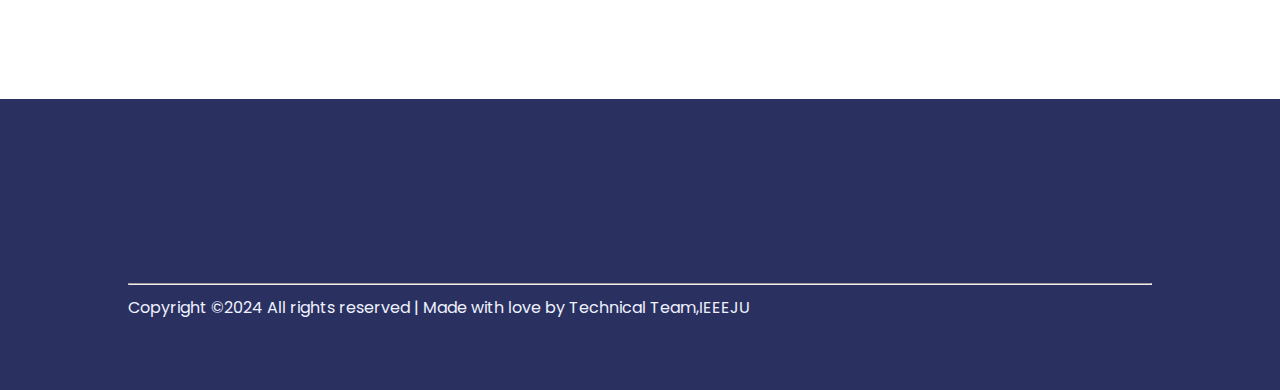
==== commit 3f2e82e0: "feedback" ====
--- a/index.html
+++ b/index.html
@@ -125,6 +125,7 @@
     <div data-aos="zoom-in" class="wrapper">
       <h1>Feedback Form</h1>
       <br><br>
+      <div class="container2">
       <form action="#">
         <textarea name="opinion" cols="30" rows="5" placeholder="Your opinion..."></textarea>
         <div class="btn-group">
@@ -132,6 +133,7 @@
           <button class="btn cancel">Cancel</button>
         </div>
       </form>
+    </div>
     </div>
   </div>
 </section>
--- a/style.css
+++ b/style.css
@@ -333,8 +333,11 @@
     justify-content: center;
     align-items: center;
     height: 20vh; 
-    max-width:40%;
+    max-width:50%;
     margin-left:auto;
     margin-right:auto;
-    box-shadow: 2px 2px 2px 2px rgb(145, 178, 239) ;
-  }
+    
+  }
+  .container2{
+    box-shadow: 2px 2px 2px 2px rgb(141, 185, 244);
+  }
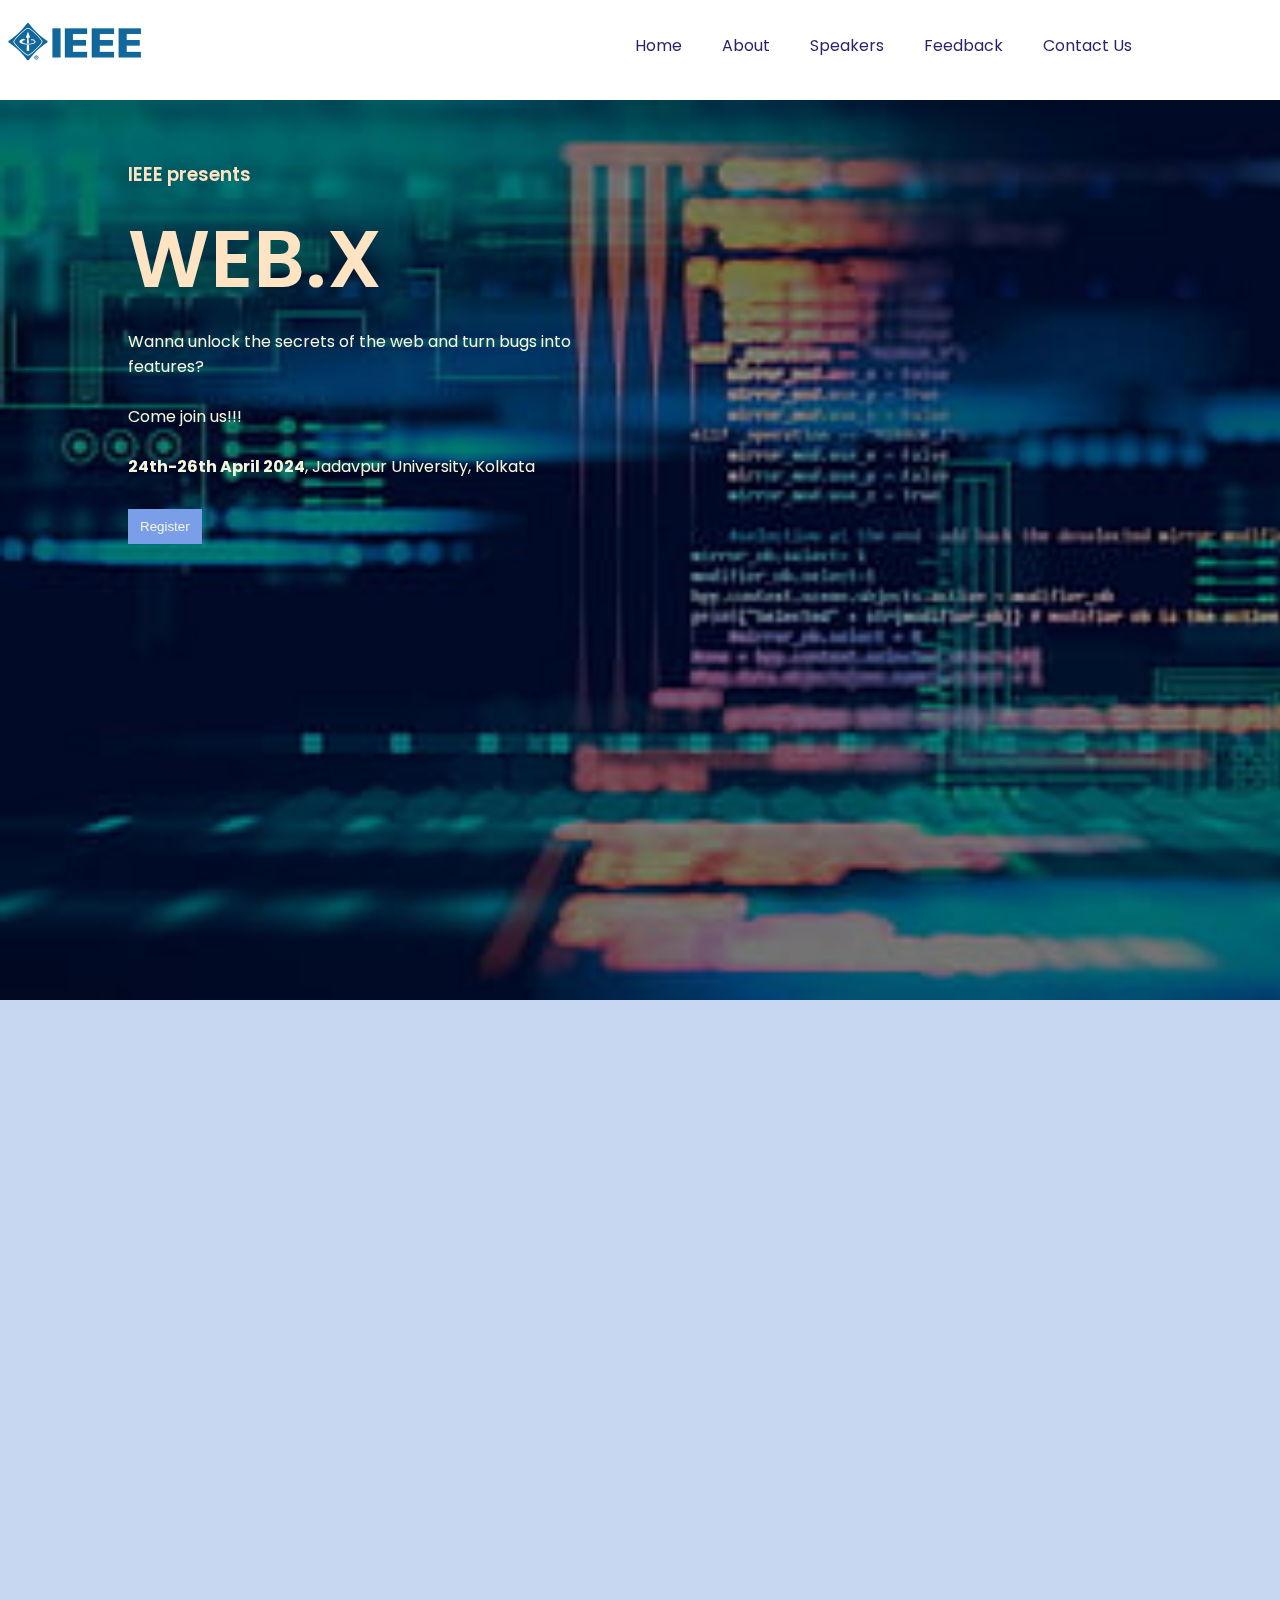
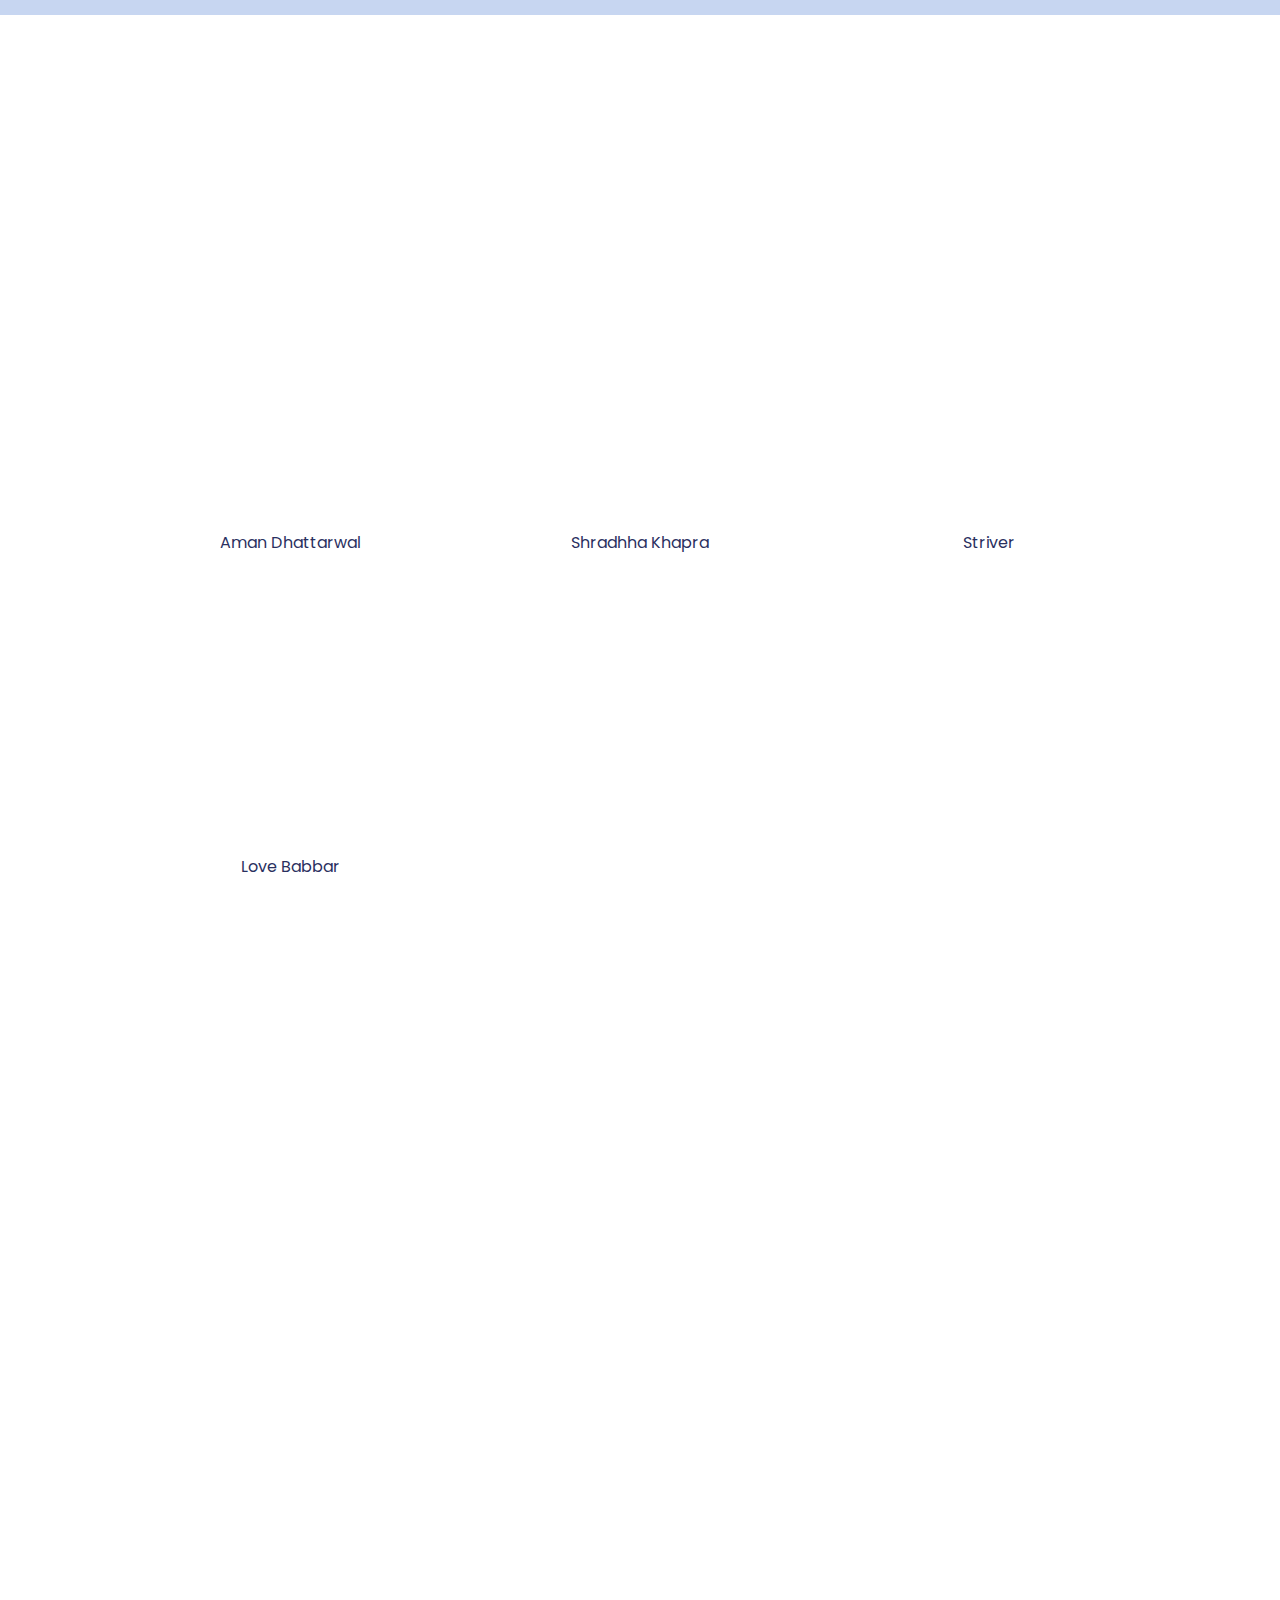
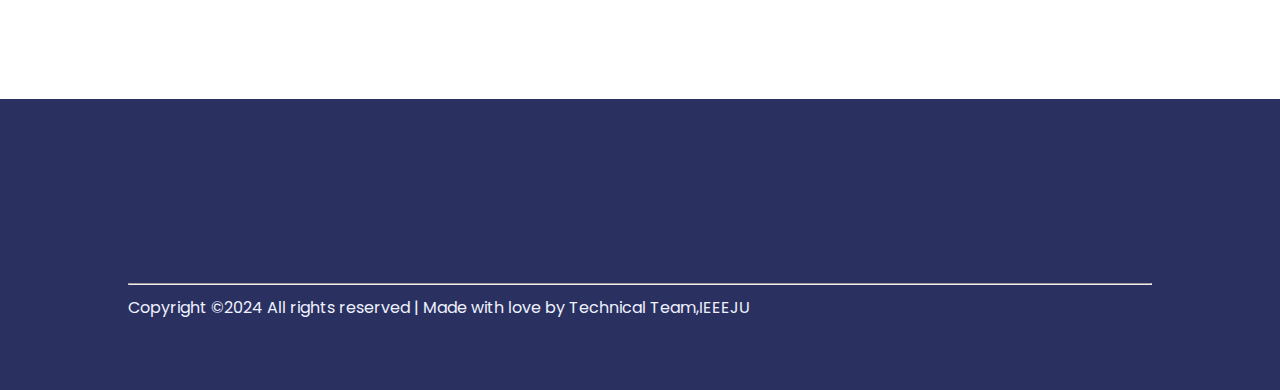
==== commit a24b6f29: "Update index.html" ====
--- a/index.html
+++ b/index.html
@@ -25,7 +25,7 @@
                   <img src="iee logo.png" alt="">
               </div>
               <ul class="nav-list">
-                  <li class="nav-item"><a href="">Home</a></li>
+                  <li class="nav-item"><a href="#header">Home</a></li>
                   <li class="nav-item"><a href="#services">About</a></li>
                   <li class="nav-item"><a href="#portfolio">Speakers</a></li>
                   <li class="nav-item"><a href="#feedback">Feedback</a></li>
@@ -37,7 +37,7 @@
   <br><br>
   <h3>IEEE presents</h3>
   <h1> WEB.X</h1>
-  <p>Wanna become a "Web Devta" and impress people with amazing websites?<br><br>Aajao sikha dunga<br><br><b>24th-26th April 2024</b>, Jadavpur University, Kolkata</p>
+  <p>Wanna unlock the secrets of the web and turn bugs into features?<br><br>Come join us!!!<br><br><b>24th-26th April 2024</b>, Jadavpur University, Kolkata</p>
   <a href="register.html"><button class="ctn">Register</button></a>
 </div></div>
   </header>
--- a/style.css
+++ b/style.css
@@ -7,7 +7,6 @@
     --lightblue : #749BE7;
     --bg : #EFF2FF;
     --gradient : linear-gradient(to bottom right, #2a305f,#242a5652);
-
     --bold : 600;
     --semi-bold : 500;
 }
@@ -58,7 +57,6 @@
     top: 0;
     left: 0;
     width: 90%;
-    
     z-index: 999;
 }
 .logo img{
@@ -78,8 +76,6 @@
     background-color: rgb(122, 159, 232);
     border: none;
     color:beige
-    
-    
 }
 .header-content {
   width:50%;
@@ -235,8 +231,6 @@
         height: 70vh;
         margin-top: -100vh; 
         font-size: 1re
-        
-        
         transition: margin 0.5s ease-in-out;
     }
     .nav-list.active {
@@ -333,7 +327,7 @@
     justify-content: center;
     align-items: center;
     height: 20vh; 
-    max-width:50%;
+    max-width:80%;
     margin-left:auto;
     margin-right:auto;
     
